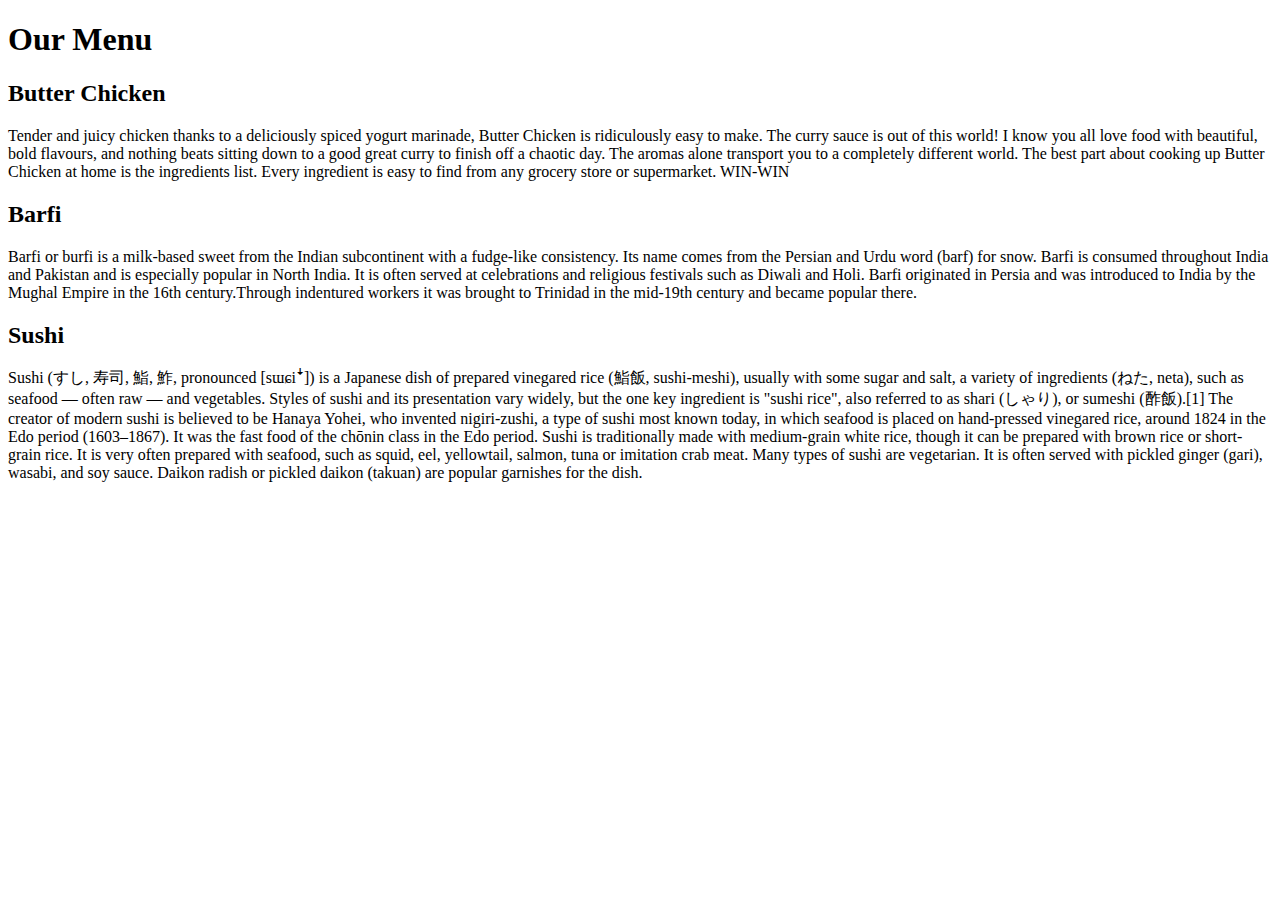
==== Module2-solution/index.html @ 18927acd "Add files via upload" ====
<!doctype html>
<html>
  <head>
    <meta charset='utf-8'>
    <meta name='viewport' content='width=device-width, initial-scale=1'>
    <title>Module 2 Assignment</title>
    <link rel='stylesheet' type='text/css' href='css/style.css'>
  </head>
  <body>
    <h1>Our Menu</h1>
    <div class='row'>
      <div class='col-lg-4 col-md-6 col-sm-12'>
        <div class='section'>
          <h2 id='butter chicken' class='title'>Butter Chicken</h2>
          <p class='description'>
            Tender and juicy chicken thanks to a deliciously spiced yogurt marinade, Butter Chicken is ridiculously easy to make. The curry sauce is out of this world!
            I know you all love food with beautiful, bold flavours, and nothing beats sitting down to a good great curry to finish off a chaotic day. The aromas alone transport you to a completely different world.
            The best part about cooking up Butter Chicken at home is the ingredients list. Every ingredient is easy to find from any grocery store or supermarket.
            WIN-WIN
          </p>
        </div>
      </div>
      <div class='col-lg-4 col-md-6 col-sm-12'>
        <div class='section'>
          <h2 id='barfi' class='title'>Barfi</h2>
          <p class='description'>
            Barfi or burfi is a milk-based sweet from the Indian subcontinent with a fudge-like consistency. Its name comes from the Persian and Urdu word (barf) for snow. Barfi is consumed throughout India and Pakistan and is especially popular in North India. It is often served at celebrations and religious festivals such as Diwali and Holi.
            Barfi originated in Persia and was introduced to India by the Mughal Empire in the 16th century.Through indentured workers it was brought to Trinidad in the mid-19th century and became popular there.
            
          </p>
        </div>
      </div>
      <div class='col-lg-4 col-md-12 col-sm-12'>
        <div class='section'>
          <h2 id='sushi' class='title'>Sushi</h2>
          <p class='description'>
            Sushi (すし, 寿司, 鮨, 鮓, pronounced [sɯɕiꜜ]) is a Japanese dish of prepared vinegared rice (鮨飯, sushi-meshi), usually with some sugar and salt, a variety of ingredients (ねた, neta), such as seafood — often raw — and vegetables. Styles of sushi and its presentation vary widely, but the one key ingredient is "sushi rice", also referred to as shari (しゃり), or sumeshi (酢飯).[1]
            The creator of modern sushi is believed to be Hanaya Yohei, who invented nigiri-zushi, a type of sushi most known today, in which seafood is placed on hand-pressed vinegared rice, around 1824 in the Edo period (1603–1867). It was the fast food of the chōnin class in the Edo period.
            Sushi is traditionally made with medium-grain white rice, though it can be prepared with brown rice or short-grain rice. It is very often prepared with seafood, such as squid, eel, yellowtail, salmon, tuna or imitation crab meat. Many types of sushi are vegetarian. It is often served with pickled ginger (gari), wasabi, and soy sauce. Daikon radish or pickled daikon (takuan) are popular garnishes for the dish.
          </p>
        </div>
      </div>
    </div>
  </body>
</html>
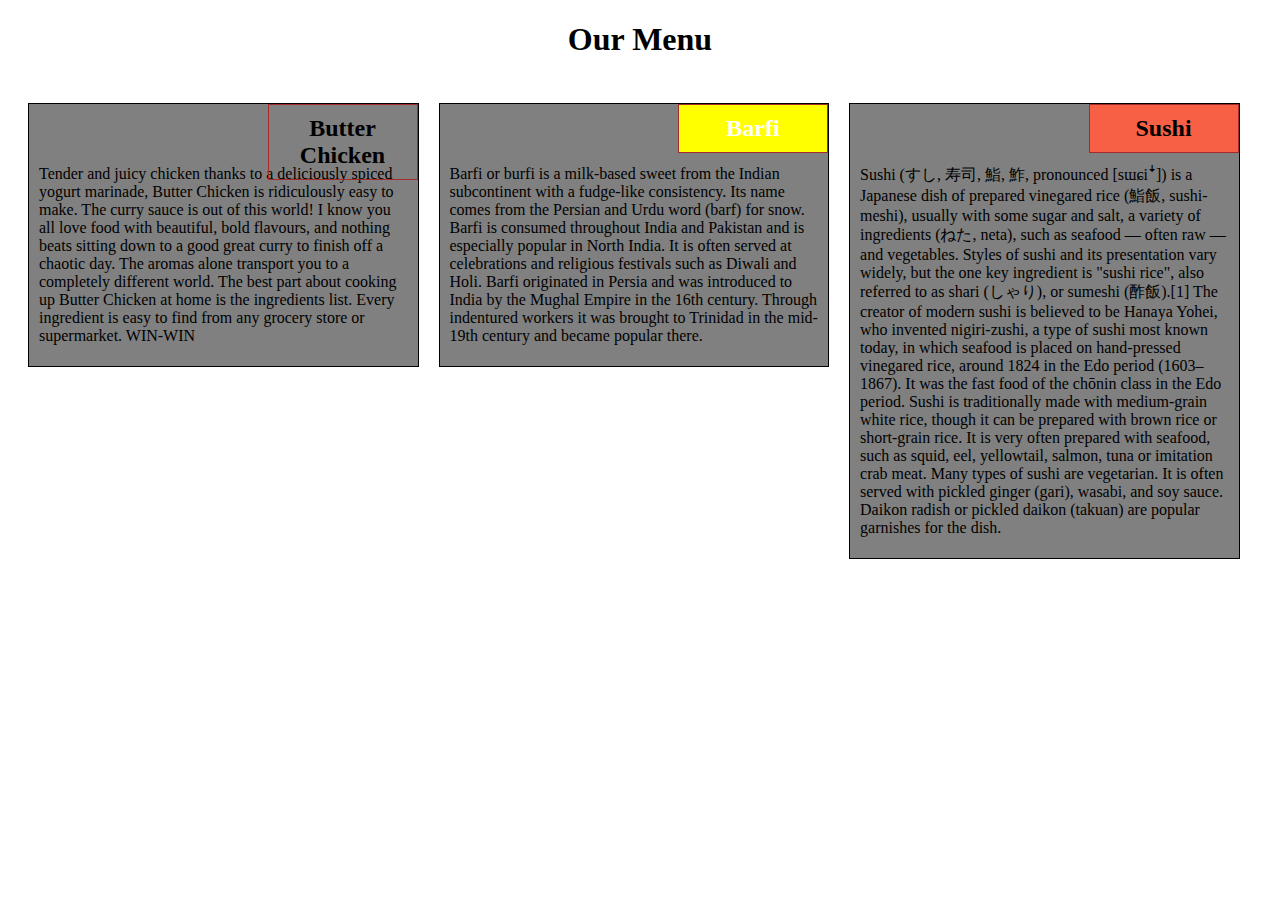
==== commit b663b05b: "Update index.html" ====
--- a/Module2-solution/index.html
+++ b/Module2-solution/index.html
@@ -4,7 +4,7 @@
     <meta charset='utf-8'>
     <meta name='viewport' content='width=device-width, initial-scale=1'>
     <title>Module 2 Assignment</title>
-    <link rel='stylesheet' type='text/css' href='css/style.css'>
+    <link rel='stylesheet' type='text/css' href='css/stylesheet.css'>
   </head>
   <body>
     <h1>Our Menu</h1>
@@ -13,9 +13,12 @@
         <div class='section'>
           <h2 id='butter chicken' class='title'>Butter Chicken</h2>
           <p class='description'>
-            Tender and juicy chicken thanks to a deliciously spiced yogurt marinade, Butter Chicken is ridiculously easy to make. The curry sauce is out of this world!
-            I know you all love food with beautiful, bold flavours, and nothing beats sitting down to a good great curry to finish off a chaotic day. The aromas alone transport you to a completely different world.
-            The best part about cooking up Butter Chicken at home is the ingredients list. Every ingredient is easy to find from any grocery store or supermarket.
+            Tender and juicy chicken thanks to a deliciously spiced yogurt marinade, Butter Chicken is ridiculously easy to make. 
+            The curry sauce is out of this world!
+            I know you all love food with beautiful, bold flavours, and nothing beats sitting down to a good great curry to finish off a chaotic day.
+            The aromas alone transport you to a completely different world.
+            The best part about cooking up Butter Chicken at home is the ingredients list.
+            Every ingredient is easy to find from any grocery store or supermarket.
             WIN-WIN
           </p>
         </div>
@@ -24,8 +27,12 @@
         <div class='section'>
           <h2 id='barfi' class='title'>Barfi</h2>
           <p class='description'>
-            Barfi or burfi is a milk-based sweet from the Indian subcontinent with a fudge-like consistency. Its name comes from the Persian and Urdu word (barf) for snow. Barfi is consumed throughout India and Pakistan and is especially popular in North India. It is often served at celebrations and religious festivals such as Diwali and Holi.
-            Barfi originated in Persia and was introduced to India by the Mughal Empire in the 16th century.Through indentured workers it was brought to Trinidad in the mid-19th century and became popular there.
+            Barfi or burfi is a milk-based sweet from the Indian subcontinent with a fudge-like consistency.
+            Its name comes from the Persian and Urdu word (barf) for snow. 
+            Barfi is consumed throughout India and Pakistan and is especially popular in North India.
+            It is often served at celebrations and religious festivals such as Diwali and Holi.
+            Barfi originated in Persia and was introduced to India by the Mughal Empire in the 16th century.
+            Through indentured workers it was brought to Trinidad in the mid-19th century and became popular there.
             
           </p>
         </div>
@@ -34,9 +41,17 @@
         <div class='section'>
           <h2 id='sushi' class='title'>Sushi</h2>
           <p class='description'>
-            Sushi (すし, 寿司, 鮨, 鮓, pronounced [sɯɕiꜜ]) is a Japanese dish of prepared vinegared rice (鮨飯, sushi-meshi), usually with some sugar and salt, a variety of ingredients (ねた, neta), such as seafood — often raw — and vegetables. Styles of sushi and its presentation vary widely, but the one key ingredient is "sushi rice", also referred to as shari (しゃり), or sumeshi (酢飯).[1]
-            The creator of modern sushi is believed to be Hanaya Yohei, who invented nigiri-zushi, a type of sushi most known today, in which seafood is placed on hand-pressed vinegared rice, around 1824 in the Edo period (1603–1867). It was the fast food of the chōnin class in the Edo period.
-            Sushi is traditionally made with medium-grain white rice, though it can be prepared with brown rice or short-grain rice. It is very often prepared with seafood, such as squid, eel, yellowtail, salmon, tuna or imitation crab meat. Many types of sushi are vegetarian. It is often served with pickled ginger (gari), wasabi, and soy sauce. Daikon radish or pickled daikon (takuan) are popular garnishes for the dish.
+            Sushi (すし, 寿司, 鮨, 鮓, pronounced [sɯɕiꜜ]) is a Japanese dish of prepared vinegared rice (鮨飯, sushi-meshi),
+            usually with some sugar and salt, a variety of ingredients (ねた, neta), such as seafood — often raw — and vegetables. 
+            Styles of sushi and its presentation vary widely, but the one key ingredient is "sushi rice", also referred to as shari (しゃり),
+            or sumeshi (酢飯).[1]
+            The creator of modern sushi is believed to be Hanaya Yohei, who invented nigiri-zushi, a type of sushi most known today,
+            in which seafood is placed on hand-pressed vinegared rice, around 1824 in the Edo period (1603–1867). 
+            It was the fast food of the chōnin class in the Edo period.
+            Sushi is traditionally made with medium-grain white rice, though it can be prepared with brown rice or short-grain rice.
+            It is very often prepared with seafood, such as squid, eel, yellowtail, salmon, tuna or imitation crab meat. 
+            Many types of sushi are vegetarian. It is often served with pickled ginger (gari), wasabi, and soy sauce.
+            Daikon radish or pickled daikon (takuan) are popular garnishes for the dish.
           </p>
         </div>
       </div>
--- a/Module2-solution/css/stylesheet.css
+++ b/Module2-solution/css/stylesheet.css
@@ -0,0 +1,184 @@
+* {
+  box-sizing: border-box;
+}
+
+h1 {
+  text-align: center;
+  margin-bottom: 35px;
+}
+
+.title {
+  border: 1px solid brown;
+  font-weight: bold;
+  position: absolute;
+  right: 0;
+  width: 150px;
+  text-align: center;
+  padding: 10px 0 10px 0;
+  margin-top: 0;
+}
+
+.description {
+  padding: 45px 10px 5px 10px;
+}
+
+#butter chicken {
+  background-color: #f7b17c;
+}
+
+#barfi {
+  background-color: yellow;
+  color: white;
+}
+
+#sushi {
+  background-color: #f76045;
+}
+
+.row {
+  width: 100%;
+  padding: 0 10px 0 10px;
+}
+
+div.section {
+  background: gray;
+  border: 1px solid black;
+  position: relative;
+  margin: 10px;
+}
+
+
+/* Desktop */
+@media (min-width: 992px) {
+  .col-lg-1, .col-lg-2, .col-lg-3, .col-lg-4, .col-lg-5, .col-lg-6,
+  .col-lg-7, .col-lg-8, .col-lg-9, .col-lg-10, .col-lg-11, .col-lg-12 {
+    float: left;
+  }
+
+  .col-lg-1 {
+    width: 8.33%;
+  }
+  .col-lg-2 {
+    width: 16.66%;
+  }
+  .col-lg-3 {
+    width: 25%;
+  }
+  .col-lg-4 {
+    width: 33%;
+  }
+  .col-lg-5 {
+    width: 41.66%;
+  }
+  .col-lg-6 {
+    width: 50%;
+  }
+  .col-lg-7 {
+    width: 58.33%;
+  }
+  .col-lg-8 {
+    width: 66.66%;
+  }
+  .col-lg-9 {
+    width: 74.99%;
+  }
+  .col-lg-10 {
+    width: 83.33%;
+  }
+  .col-lg-11 {
+    width: 91.66%;
+  }
+  .col-lg-12 {
+    width: 100%;
+  }
+}
+
+/* Tablets */
+@media (min-width: 768px) and (max-width: 991px) {
+  .col-md-1, .col-md-2, .col-md-3, .col-md-4, .col-md-5, .col-md-6,
+  .col-md-7, .col-md-8, .col-md-9, .col-md-10, .col-md-11, .col-md-12 {
+    float: left;
+  }
+
+  .col-md-1 {
+    width: 8.33%;
+  }
+  .col-md-2 {
+    width: 16.66%;
+  }
+  .col-md-3 {
+    width: 25%;
+  }
+  .col-md-4 {
+    width: 33%;
+  }
+  .col-md-5 {
+    width: 41.66%;
+  }
+  .col-md-6 {
+    width: 50%;
+  }
+  .col-md-7 {
+    width: 58.33%;
+  }
+  .col-md-8 {
+    width: 66.66%;
+  }
+  .col-md-9 {
+    width: 74.99%;
+  }
+  .col-md-10 {
+    width: 83.33%;
+  }
+  .col-md-11 {
+    width: 91.66%;
+  }
+  .col-md-12 {
+    width: 100%;
+  }
+}
+
+/* Mobile */
+@media (max-width: 767px) {
+  .col-sm-1, .col-sm-2, .col-sm-3, .col-sm-4, .col-sm-5, .col-sm-6,
+  .col-sm-7, .col-sm-8, .col-sm-9, .col-sm-10, .col-sm-11, .col-sm-12 {
+    float: left;
+  }
+
+  .col-sm-1 {
+    width: 8.33%;
+  }
+  .col-sm-2 {
+    width: 16.66%;
+  }
+  .col-sm-3 {
+    width: 25%;
+  }
+  .col-sm-4 {
+    width: 33%;
+  }
+  .col-sm-5 {
+    width: 41.66%;
+  }
+  .col-sm-6 {
+    width: 50%;
+  }
+  .col-sm-7 {
+    width: 58.33%;
+  }
+  .col-sm-8 {
+    width: 66.66%;
+  }
+  .col-sm-9 {
+    width: 74.99%;
+  }
+  .col-sm-10 {
+    width: 83.33%;
+  }
+  .col-sm-11 {
+    width: 91.66%;
+  }
+  .col-sm-12 {
+    width: 100%;
+  }
+}
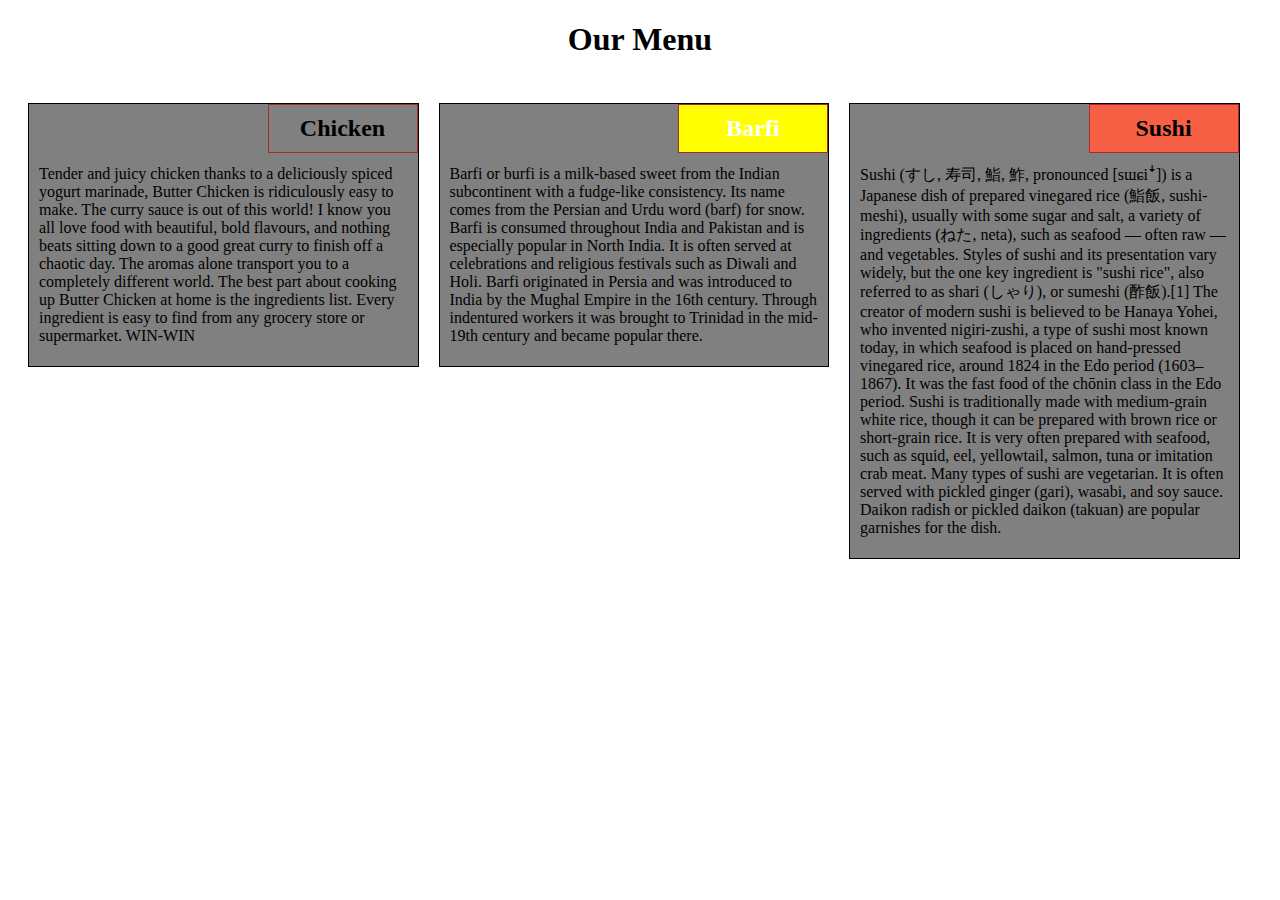
==== commit e0f85ed6: "Update index.html" ====
--- a/Module2-solution/index.html
+++ b/Module2-solution/index.html
@@ -11,7 +11,7 @@
     <div class='row'>
       <div class='col-lg-4 col-md-6 col-sm-12'>
         <div class='section'>
-          <h2 id='butter chicken' class='title'>Butter Chicken</h2>
+          <h2 id='chicken' class='title'>Chicken</h2>
           <p class='description'>
             Tender and juicy chicken thanks to a deliciously spiced yogurt marinade, Butter Chicken is ridiculously easy to make. 
             The curry sauce is out of this world!
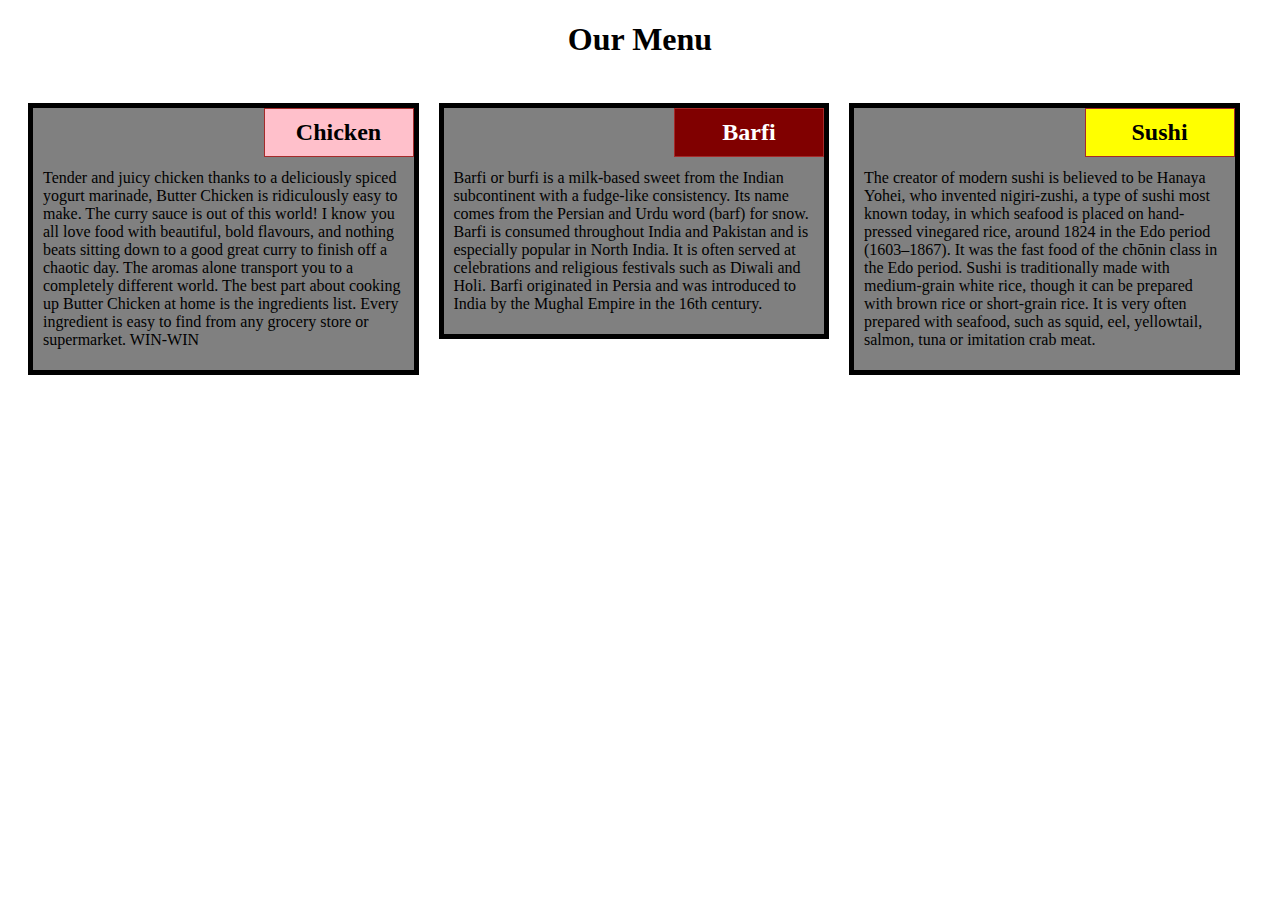
==== commit 618b1809: "Update index.html" ====
--- a/Module2-solution/index.html
+++ b/Module2-solution/index.html
@@ -32,7 +32,6 @@
             Barfi is consumed throughout India and Pakistan and is especially popular in North India.
             It is often served at celebrations and religious festivals such as Diwali and Holi.
             Barfi originated in Persia and was introduced to India by the Mughal Empire in the 16th century.
-            Through indentured workers it was brought to Trinidad in the mid-19th century and became popular there.
             
           </p>
         </div>
@@ -41,17 +40,12 @@
         <div class='section'>
           <h2 id='sushi' class='title'>Sushi</h2>
           <p class='description'>
-            Sushi (すし, 寿司, 鮨, 鮓, pronounced [sɯɕiꜜ]) is a Japanese dish of prepared vinegared rice (鮨飯, sushi-meshi),
-            usually with some sugar and salt, a variety of ingredients (ねた, neta), such as seafood — often raw — and vegetables. 
-            Styles of sushi and its presentation vary widely, but the one key ingredient is "sushi rice", also referred to as shari (しゃり),
-            or sumeshi (酢飯).[1]
             The creator of modern sushi is believed to be Hanaya Yohei, who invented nigiri-zushi, a type of sushi most known today,
             in which seafood is placed on hand-pressed vinegared rice, around 1824 in the Edo period (1603–1867). 
             It was the fast food of the chōnin class in the Edo period.
             Sushi is traditionally made with medium-grain white rice, though it can be prepared with brown rice or short-grain rice.
             It is very often prepared with seafood, such as squid, eel, yellowtail, salmon, tuna or imitation crab meat. 
-            Many types of sushi are vegetarian. It is often served with pickled ginger (gari), wasabi, and soy sauce.
-            Daikon radish or pickled daikon (takuan) are popular garnishes for the dish.
+            
           </p>
         </div>
       </div>
--- a/Module2-solution/css/stylesheet.css
+++ b/Module2-solution/css/stylesheet.css
@@ -22,17 +22,19 @@
   padding: 45px 10px 5px 10px;
 }
 
-#butter chicken {
-  background-color: #f7b17c;
+#chicken {
+  background-color: pink;
+  color: black;
 }
 
 #barfi {
-  background-color: yellow;
+  background-color: maroon;
   color: white;
 }
 
 #sushi {
-  background-color: #f76045;
+  background-color: yellow;
+  
 }
 
 .row {
@@ -42,7 +44,7 @@
 
 div.section {
   background: gray;
-  border: 1px solid black;
+  border: 5px solid black;
   position: relative;
   margin: 10px;
 }
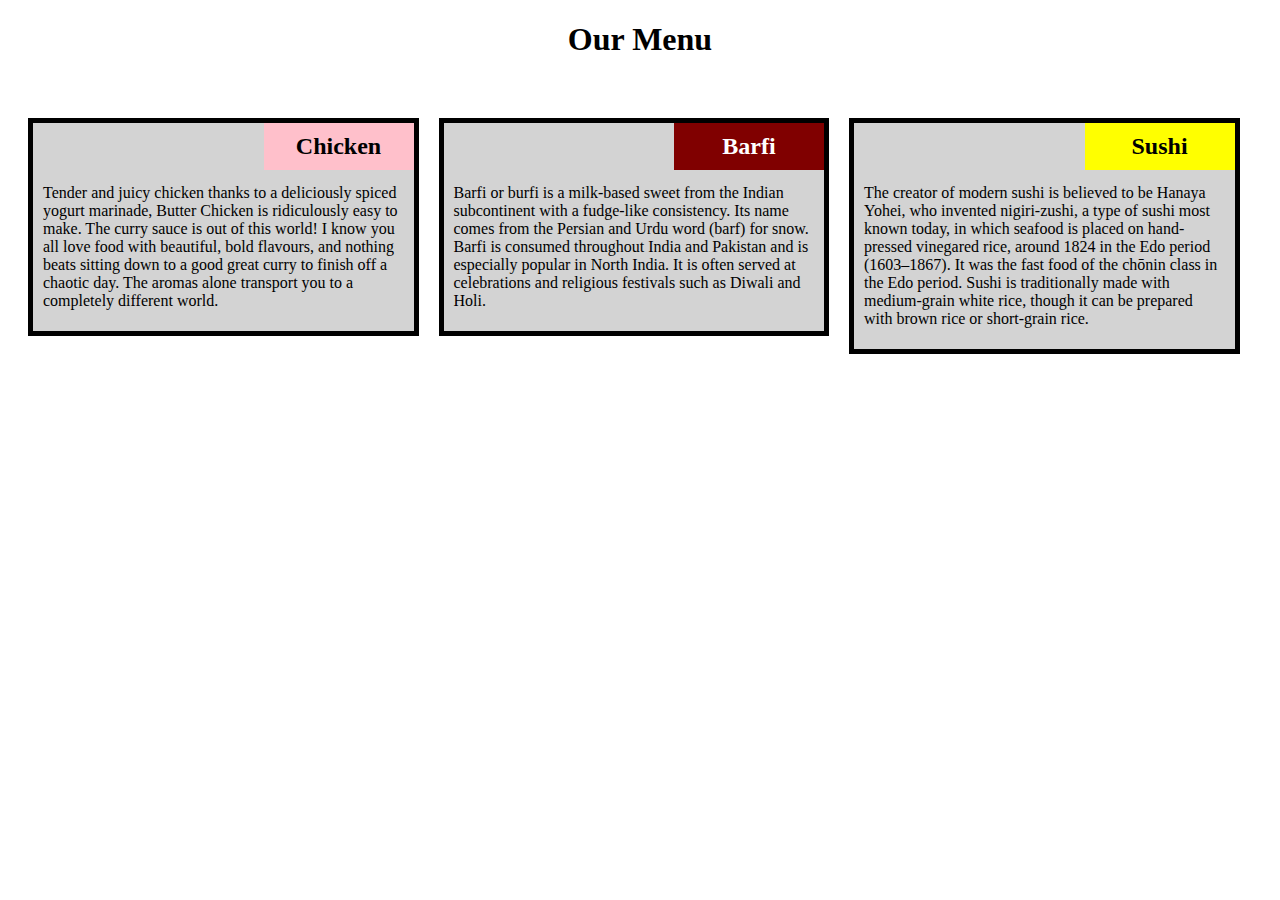
==== commit 6ff90167: "Update index.html" ====
--- a/Module2-solution/index.html
+++ b/Module2-solution/index.html
@@ -17,9 +17,6 @@
             The curry sauce is out of this world!
             I know you all love food with beautiful, bold flavours, and nothing beats sitting down to a good great curry to finish off a chaotic day.
             The aromas alone transport you to a completely different world.
-            The best part about cooking up Butter Chicken at home is the ingredients list.
-            Every ingredient is easy to find from any grocery store or supermarket.
-            WIN-WIN
           </p>
         </div>
       </div>
@@ -31,7 +28,7 @@
             Its name comes from the Persian and Urdu word (barf) for snow. 
             Barfi is consumed throughout India and Pakistan and is especially popular in North India.
             It is often served at celebrations and religious festivals such as Diwali and Holi.
-            Barfi originated in Persia and was introduced to India by the Mughal Empire in the 16th century.
+            
             
           </p>
         </div>
@@ -44,7 +41,6 @@
             in which seafood is placed on hand-pressed vinegared rice, around 1824 in the Edo period (1603–1867). 
             It was the fast food of the chōnin class in the Edo period.
             Sushi is traditionally made with medium-grain white rice, though it can be prepared with brown rice or short-grain rice.
-            It is very often prepared with seafood, such as squid, eel, yellowtail, salmon, tuna or imitation crab meat. 
             
           </p>
         </div>
--- a/Module2-solution/css/stylesheet.css
+++ b/Module2-solution/css/stylesheet.css
@@ -4,11 +4,11 @@
 
 h1 {
   text-align: center;
-  margin-bottom: 35px;
+  margin-bottom: 50px;
 }
 
 .title {
-  border: 1px solid brown;
+  border: 3px black;
   font-weight: bold;
   position: absolute;
   right: 0;
@@ -24,6 +24,7 @@
 
 #chicken {
   background-color: pink;
+  border:black;
   color: black;
 }
 
@@ -43,7 +44,7 @@
 }
 
 div.section {
-  background: gray;
+  background: #D3D3D3;
   border: 5px solid black;
   position: relative;
   margin: 10px;
